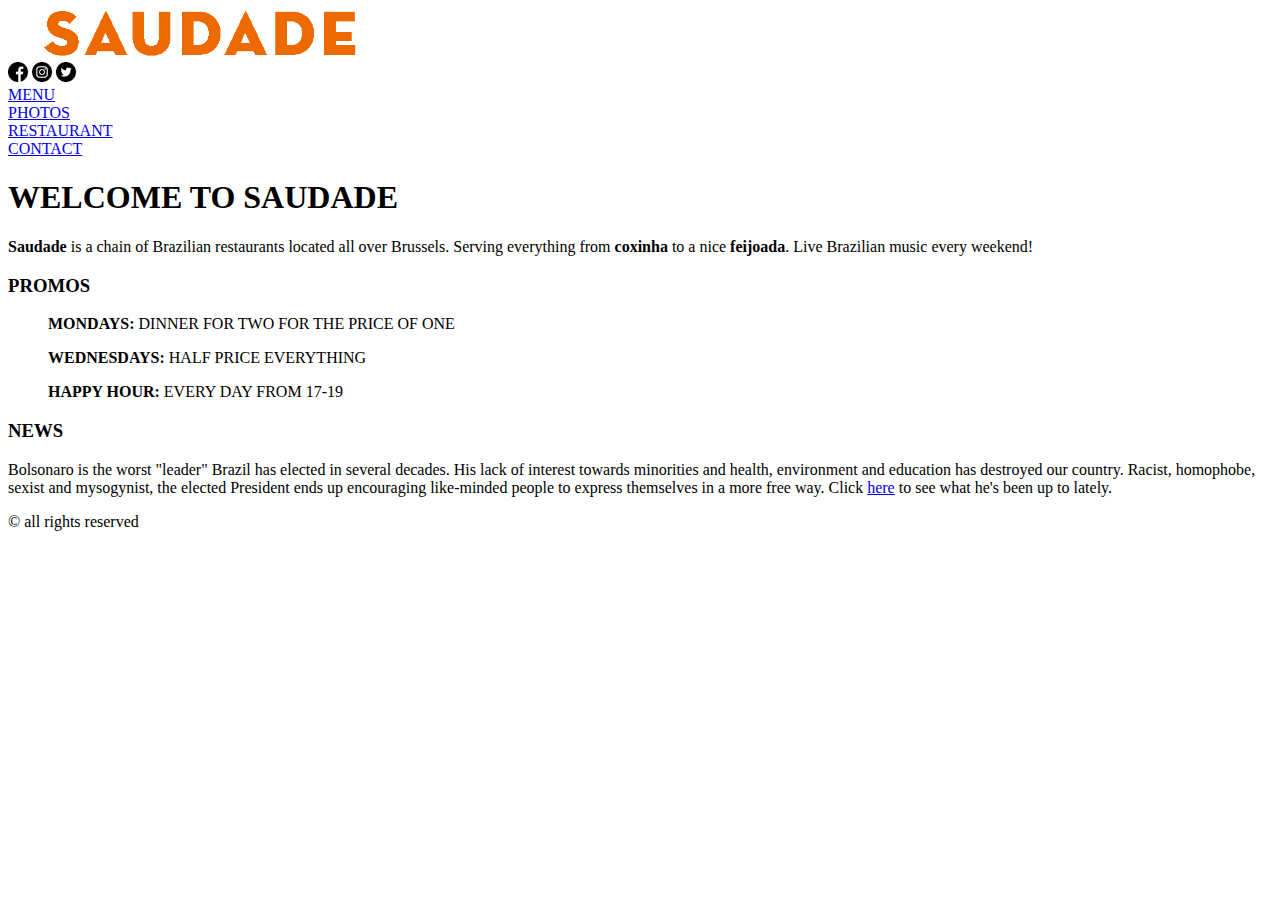
==== index.html @ 2b5f45e9 "first upload" ====
<!DOCTYPE html>
<html lang="en">
<head>
    <meta charset="UTF-8">
    <meta name="viewport" content="width=device-width, initial-scale=1.0">
    <link href="https://cdn.jsdelivr.net/npm/bootstrap@5.0.0-beta1/dist/css/bootstrap.min.css" rel="stylesheet" integrity="sha384-giJF6kkoqNQ00vy+HMDP7azOuL0xtbfIcaT9wjKHr8RbDVddVHyTfAAsrekwKmP1" crossorigin="anonymous">
    <link rel="stylesheet" href="style.css">
    <title>SAUDADE</title>
</head>
<body>
    <section class="container-fluid">
       <header>
           <section class="row">
               <section class="col-6 col-md-6">
                   <a href="index.html"><img src="icons/logo.jpg" alt="Welcome to Saudade!" height="50px"></a>
               </section>
               
               <section class="col-6 md-6 d-flex justify-content-end">
                    <a href="https://www.facebook.com" target="_blank"><img src="icons/facebook.png" alt="Facebook" height="20px"></a>
                    <a href="https://www.instagram.com" target="_blank"><img src="icons/instagram.png" alt="Instagram" height="20px"></a>
                    <a href="https://www.twitter.com" target="_blank"><img src="icons/twitter.png" alt="Twitter" height="20px"></a> 
               </section>
           </section>
       </header> 

       <nav>
           <section class="row">
               <section class="col-3 col-md-3">
                   <a href="menu.html">MENU</a>
               </section>
               <section class="col-3 col-md-3">
                   <a href="photos.html">PHOTOS</a>
               </section>
               <section class="col-3 col-md-3">
                    <a href="restaurant.html">RESTAURANT</a>
                </section>
                <section class="col-3 col-md-3">
                    <a href="contact.html">CONTACT</a>
                </section>
           </section>
       </nav>

       <main>
           <section class="row">
               <section class="col-12 col-md-4">
                <div class="jumbotron jumbotron-fluid">
                    <div class="container">
                      <h1 class="display-6 text-center">WELCOME TO SAUDADE</h1>
                      <p class="lead text-justify"><b>Saudade</b> is a chain of Brazilian restaurants located all over Brussels. Serving everything from <b>coxinha</b> to a nice <b>feijoada</b>. Live Brazilian music every weekend!</p>
                    </div>
                  </div>
               </section>
         
           
          
           <section class="col-12 col-md-3"><h3 class="text-center">PROMOS</h3>
                   <ul><b>MONDAYS:</b> DINNER FOR TWO FOR THE PRICE OF ONE</ul>
                   <ul><b>WEDNESDAYS:</b> HALF PRICE EVERYTHING</ul>
                   <ul><b>HAPPY HOUR:</b> EVERY DAY FROM 17-19</ul>
               </section>
               <section class="col-12 col-md-3 justify-content-end"><h3 class="text-center">NEWS</h3>
               <p class="text-justify">Bolsonaro is the worst "leader" Brazil has elected in several decades. His lack of interest towards minorities and health, environment and education has destroyed our country. Racist, homophobe, sexist and mysogynist, the elected President ends up encouraging like-minded people to express themselves in a more free way. Click <a href="https://www.theguardian.com/world/jair-bolsonaro" alt="Bolsonaro's a piece of shit" target="_blank">here</a> to see what he's been up to lately.</p></section>
           </section>
       </main>
       <footer>
        <p class="text-center">© all rights reserved</p>
       </footer>
    </section>

    
</body>
</html>
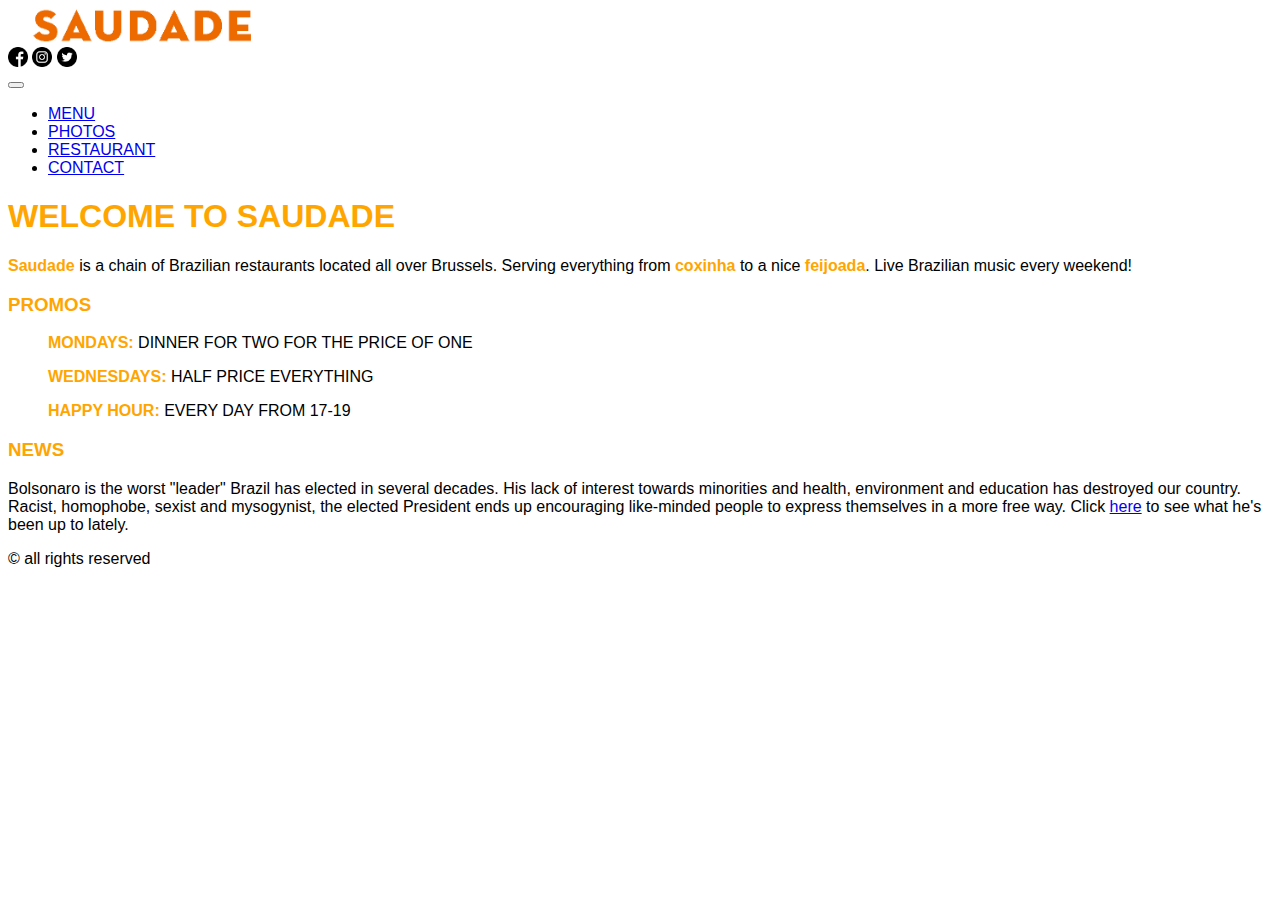
==== commit 455fcbce: "second changes" ====
--- a/index.html
+++ b/index.html
@@ -3,16 +3,19 @@
 <head>
     <meta charset="UTF-8">
     <meta name="viewport" content="width=device-width, initial-scale=1.0">
+    <script src="https://code.jquery.com/jquery-3.3.1.min.js" integrity="sha256-FgpCb/KJQlLNfOu91ta32o/NMZxltwRo8QtmkMRdAu8=" crossorigin="anonymous"></script>
+    <script src="https://cdn.jsdelivr.net/npm/bootstrap@5.0.0-beta1/dist/js/bootstrap.bundle.min.js" integrity="sha384-ygbV9kiqUc6oa4msXn9868pTtWMgiQaeYH7/t7LECLbyPA2x65Kgf80OJFdroafW" crossorigin="anonymous"></script>
     <link href="https://cdn.jsdelivr.net/npm/bootstrap@5.0.0-beta1/dist/css/bootstrap.min.css" rel="stylesheet" integrity="sha384-giJF6kkoqNQ00vy+HMDP7azOuL0xtbfIcaT9wjKHr8RbDVddVHyTfAAsrekwKmP1" crossorigin="anonymous">
     <link rel="stylesheet" href="style.css">
     <title>SAUDADE</title>
 </head>
 <body>
+   
     <section class="container-fluid">
        <header>
            <section class="row">
                <section class="col-6 col-md-6">
-                   <a href="index.html"><img src="icons/logo.jpg" alt="Welcome to Saudade!" height="50px"></a>
+                   <a href="index.html"><img src="icons/logo.jpg" alt="Welcome to Saudade!" class="float-start" height="35px"></a>
                </section>
                
                <section class="col-6 md-6 d-flex justify-content-end">
@@ -24,21 +27,27 @@
        </header> 
 
        <nav>
-           <section class="row">
-               <section class="col-3 col-md-3">
-                   <a href="menu.html">MENU</a>
-               </section>
-               <section class="col-3 col-md-3">
-                   <a href="photos.html">PHOTOS</a>
-               </section>
-               <section class="col-3 col-md-3">
-                    <a href="restaurant.html">RESTAURANT</a>
-                </section>
-                <section class="col-3 col-md-3">
-                    <a href="contact.html">CONTACT</a>
-                </section>
-           </section>
-       </nav>
+<nav class="navbar navbar-expand-lg navbar-light center d-flex justify-content-end">
+    <button class="navbar-toggler" type="button" data-toggle="collapse" data-target="#navbarNav" aria-controls="navbarNav" aria-expanded="false" aria-label="Toggle navigation">
+      <span class="navbar-toggler-icon"></span>
+    </button>
+    <div class="collapse navbar-collapse" id="navbarNav">
+      <ul class="navbar-nav">
+        <li class="nav-item active">
+          <a class="nav-link" href="menu.html">MENU<span class="sr-only"></a>
+        </li>
+        <li class="nav-item">
+          <a class="nav-link" href="photos.html">PHOTOS</a>
+        </li>
+        <li class="nav-item">
+          <a class="nav-link" href="restaurant.html">RESTAURANT</a>
+        </li>
+        <li class="nav-item">
+          <a class="nav-link" href="contact.html">CONTACT</a>
+        </li>
+      </ul>
+    </div>
+  </nav>
 
        <main>
            <section class="row">
@@ -67,6 +76,6 @@
        </footer>
     </section>
 
-    
+
 </body>
 </html>--- a/style.css
+++ b/style.css
@@ -0,0 +1,25 @@
+body {
+    font-family: Arial, Helvetica, sans-serif;
+}
+
+h1 {
+    color: orange;
+}
+
+h2 {
+    color:orange;
+
+}
+h3 {
+        color:orange;
+}
+
+h4 {
+    color:orange;
+
+}
+
+b {
+    color:orange;
+
+}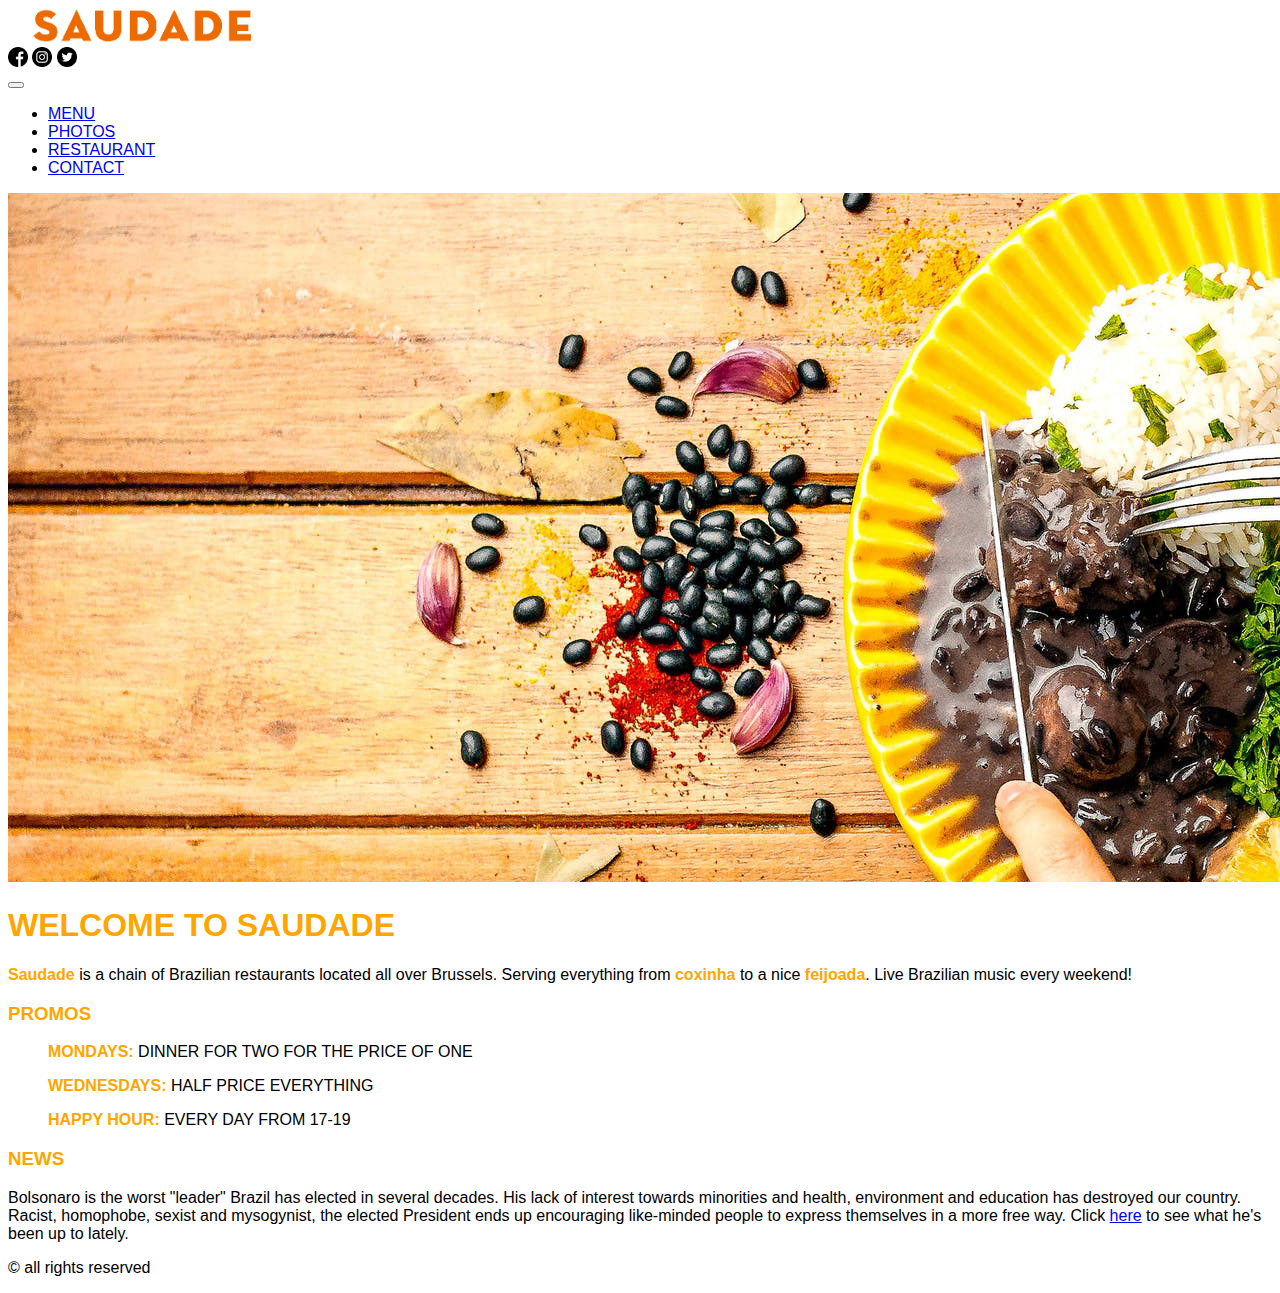
==== commit bf214572: "photos added" ====
--- a/index.html
+++ b/index.html
@@ -26,9 +26,9 @@
            </section>
        </header> 
 
-       <nav>
-<nav class="navbar navbar-expand-lg navbar-light center d-flex justify-content-end">
-    <button class="navbar-toggler" type="button" data-toggle="collapse" data-target="#navbarNav" aria-controls="navbarNav" aria-expanded="false" aria-label="Toggle navigation">
+<nav class="navbar navbar-expand-lg navbar-light">
+  
+    <button class="navbar-toggler" type="button" data-bs-toggle="collapse" data-bs-target="#navbarNav" aria-controls="navbarNav" aria-expanded="false" aria-label="Toggle navigation">
       <span class="navbar-toggler-icon"></span>
     </button>
     <div class="collapse navbar-collapse" id="navbarNav">
@@ -49,7 +49,10 @@
     </div>
   </nav>
 
+  
+
        <main>
+         <img src="images/feijoada3.jpg" alt="feijoada" class="img-fluid">
            <section class="row">
                <section class="col-12 col-md-4">
                 <div class="jumbotron jumbotron-fluid">
